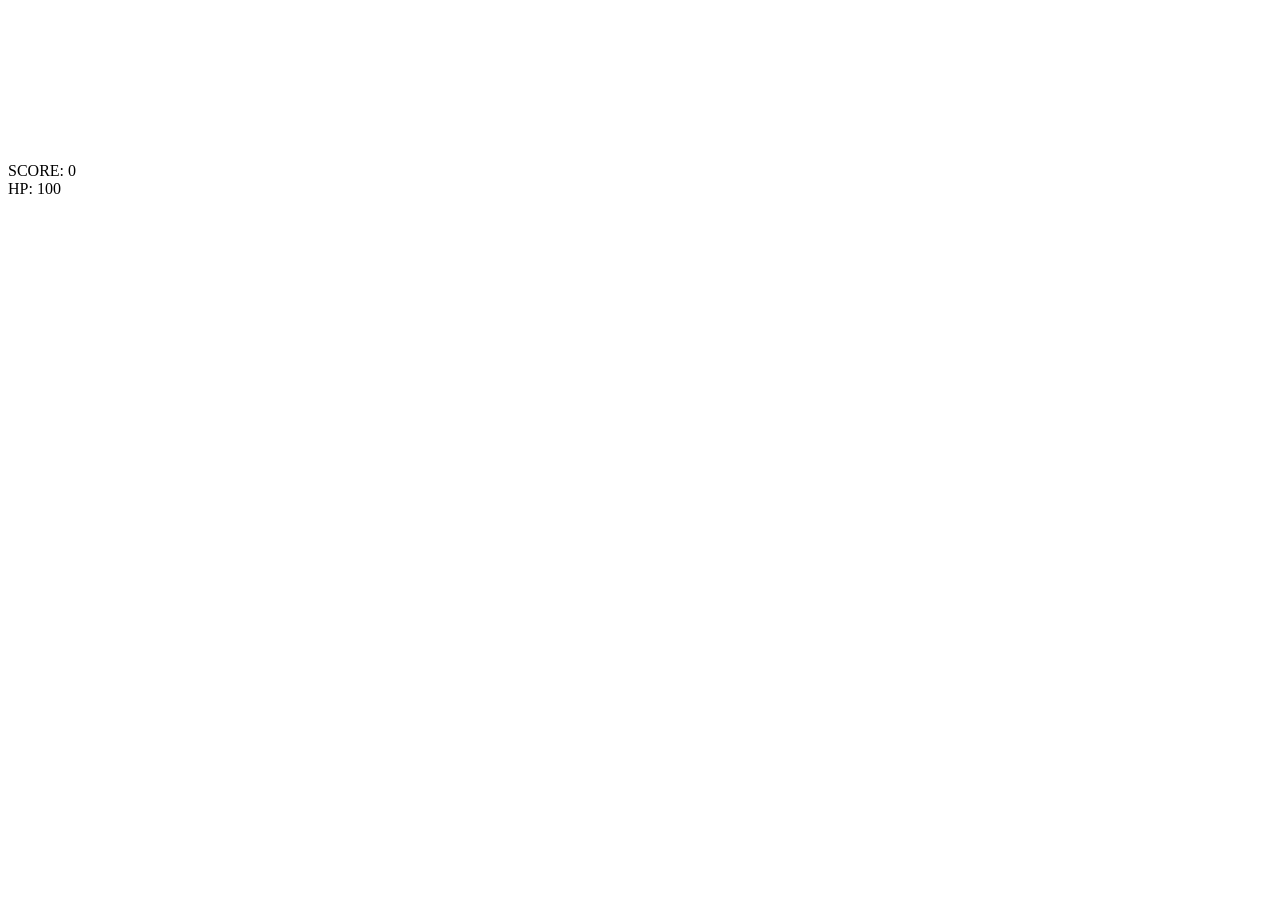
==== Index.html @ 70198f7b "Criar Index.html" ====
<!DOCTYPE html>
<html lang="pt-BR">
<head>
    <meta charset="UTF-8">
    <meta name="viewport"
          content="width=device-width, initial-scale=1.0, maximum-scale=1.0, user-scalable=no">

    <title>ON RED</title>
    <link rel="stylesheet" href="style.css">
</head>
<body>

    <main id="game-container">
        <canvas id="game"></canvas>

        <div id="hud">
            <div id="score">SCORE: 0</div>
            <div id="health">HP: 100</div>
        </div>
    </main>

    <script src="game.js"></script>
</body>
</html>
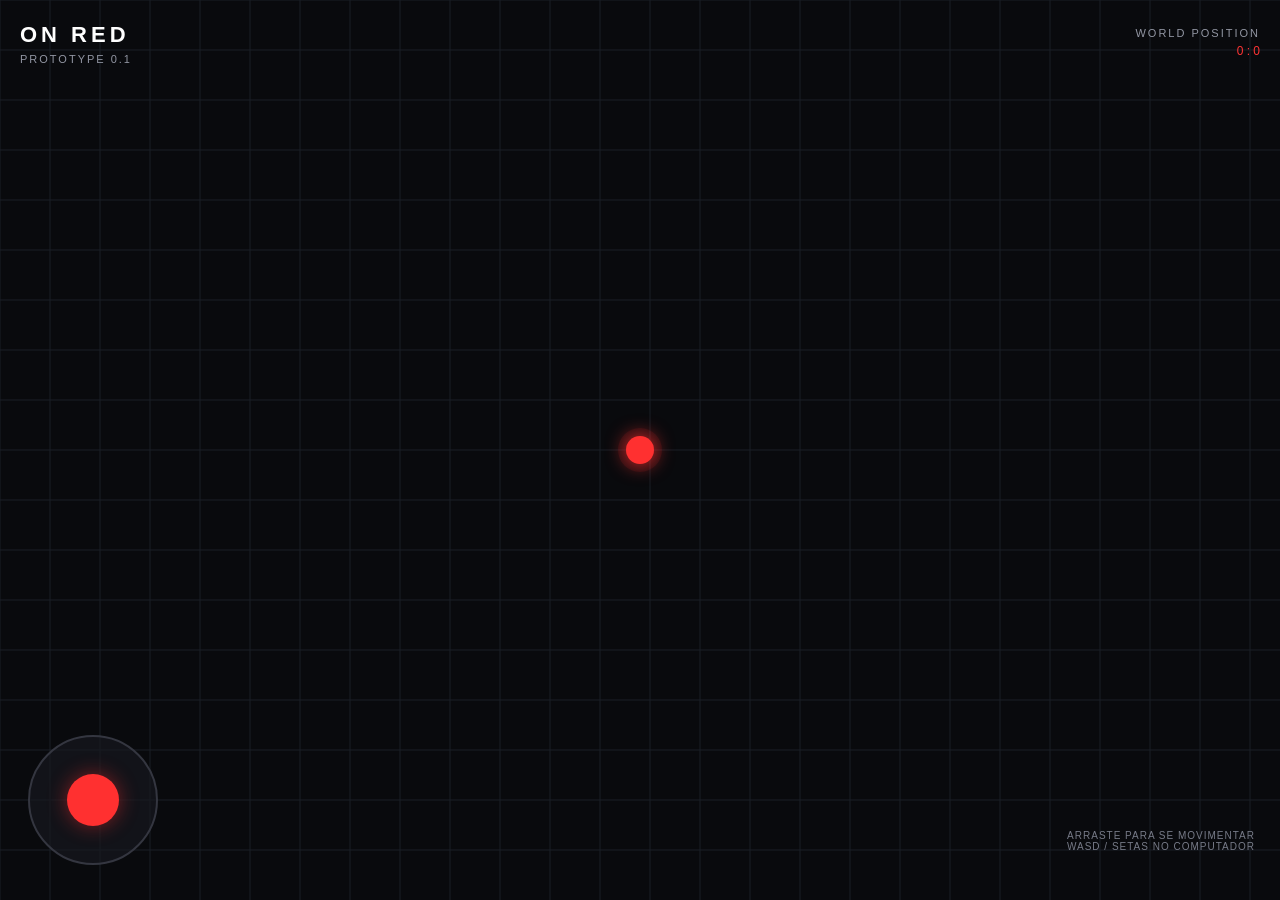
==== commit a6d78ddf: "Atualizar o Index.html" ====
--- a/Index.html
+++ b/Index.html
@@ -2,24 +2,332 @@
 <!DOCTYPE html>
 <html lang="pt-BR">
 <head>
-    <meta charset="UTF-8">
-    <meta name="viewport"
-          content="width=device-width, initial-scale=1.0, maximum-scale=1.0, user-scalable=no">
-
-    <title>ON RED</title>
-    <link rel="stylesheet" href="style.css">
+<meta charset="UTF-8">
+<meta name="viewport" content="width=device-width, initial-scale=1.0, maximum-scale=1.0, user-scalable=no">
+<title>ON RED | Prototype 0.1</title>
+
+<style>
+* {
+    margin: 0;
+    padding: 0;
+    box-sizing: border-box;
+}
+
+html, body {
+    width: 100%;
+    height: 100%;
+    overflow: hidden;
+    background: #090a0d;
+    font-family: Arial, sans-serif;
+    touch-action: none;
+}
+
+#game {
+    display: block;
+    width: 100%;
+    height: 100%;
+}
+
+#hud {
+    position: absolute;
+    top: 22px;
+    left: 20px;
+    right: 20px;
+    display: flex;
+    justify-content: space-between;
+    color: white;
+    pointer-events: none;
+    z-index: 2;
+}
+
+.logo {
+    font-size: 22px;
+    font-weight: 900;
+    letter-spacing: 4px;
+}
+
+.status {
+    font-size: 11px;
+    color: #9296a3;
+    margin-top: 5px;
+    letter-spacing: 2px;
+}
+
+#position {
+    color: #ff3434;
+    font-size: 12px;
+    text-align: right;
+    margin-top: 5px;
+}
+
+#joystick {
+    position: absolute;
+    width: 130px;
+    height: 130px;
+    bottom: 35px;
+    left: 28px;
+    border: 2px solid #343640;
+    border-radius: 50%;
+    background: #171920aa;
+    z-index: 3;
+    touch-action: none;
+}
+
+#stick {
+    position: absolute;
+    width: 52px;
+    height: 52px;
+    left: 50%;
+    top: 50%;
+    transform: translate(-50%, -50%);
+    border-radius: 50%;
+    background: #ff3030;
+    box-shadow: 0 0 20px #ff303077;
+}
+
+#instruction {
+    position: absolute;
+    bottom: 48px;
+    right: 25px;
+    color: #777b88;
+    font-size: 10px;
+    text-align: right;
+    letter-spacing: 1px;
+    pointer-events: none;
+}
+</style>
 </head>
+
 <body>
 
-    <main id="game-container">
-        <canvas id="game"></canvas>
-
-        <div id="hud">
-            <div id="score">SCORE: 0</div>
-            <div id="health">HP: 100</div>
-        </div>
-    </main>
-
-    <script src="game.js"></script>
+<canvas id="game"></canvas>
+
+<div id="hud">
+    <div>
+        <div class="logo">ON RED</div>
+        <div class="status">PROTOTYPE 0.1</div>
+    </div>
+
+    <div>
+        <div class="status">WORLD POSITION</div>
+        <div id="position">0 : 0</div>
+    </div>
+</div>
+
+<div id="joystick">
+    <div id="stick"></div>
+</div>
+
+<div id="instruction">
+    ARRASTE PARA SE MOVIMENTAR<br>
+    WASD / SETAS NO COMPUTADOR
+</div>
+
+<script>
+const canvas = document.getElementById("game");
+const ctx = canvas.getContext("2d");
+
+const positionDisplay = document.getElementById("position");
+const joystick = document.getElementById("joystick");
+const stick = document.getElementById("stick");
+
+let width = 0;
+let height = 0;
+let dpr = 1;
+
+const player = {
+    x: 0,
+    y: 0,
+    radius: 14,
+    speed: 260,
+    color: "#ff3030"
+};
+
+const camera = {
+    x: 0,
+    y: 0
+};
+
+const input = {
+    x: 0,
+    y: 0
+};
+
+const keys = {};
+
+let lastTime = 0;
+let joystickPointer = null;
+
+function resize() {
+    dpr = Math.min(window.devicePixelRatio || 1, 2);
+
+    width = window.innerWidth;
+    height = window.innerHeight;
+
+    canvas.width = width * dpr;
+    canvas.height = height * dpr;
+
+    ctx.setTransform(dpr, 0, 0, dpr, 0, 0);
+}
+
+function drawArena() {
+    ctx.fillStyle = "#090a0d";
+    ctx.fillRect(0, 0, width, height);
+
+    const gridSize = 50;
+
+    const offsetX = ((-camera.x % gridSize) + gridSize) % gridSize;
+    const offsetY = ((-camera.y % gridSize) + gridSize) % gridSize;
+
+    ctx.beginPath();
+
+    for (let x = offsetX; x < width; x += gridSize) {
+        ctx.moveTo(x, 0);
+        ctx.lineTo(x, height);
+    }
+
+    for (let y = offsetY; y < height; y += gridSize) {
+        ctx.moveTo(0, y);
+        ctx.lineTo(width, y);
+    }
+
+    ctx.strokeStyle = "#1b1e27";
+    ctx.lineWidth = 1;
+    ctx.stroke();
+}
+
+function drawPlayer() {
+    const screenX = width / 2;
+    const screenY = height / 2;
+
+    ctx.beginPath();
+    ctx.arc(screenX, screenY, player.radius + 8, 0, Math.PI * 2);
+    ctx.fillStyle = "#ff303018";
+    ctx.fill();
+
+    ctx.beginPath();
+    ctx.arc(screenX, screenY, player.radius, 0, Math.PI * 2);
+    ctx.fillStyle = player.color;
+    ctx.shadowColor = "#ff3030";
+    ctx.shadowBlur = 20;
+    ctx.fill();
+    ctx.shadowBlur = 0;
+}
+
+function updateMovement(delta) {
+    let moveX = input.x;
+    let moveY = input.y;
+
+    if (keys["ArrowLeft"] || keys["a"]) moveX -= 1;
+    if (keys["ArrowRight"] || keys["d"]) moveX += 1;
+    if (keys["ArrowUp"] || keys["w"]) moveY -= 1;
+    if (keys["ArrowDown"] || keys["s"]) moveY += 1;
+
+    const length = Math.hypot(moveX, moveY);
+
+    if (length > 1) {
+        moveX /= length;
+        moveY /= length;
+    }
+
+    player.x += moveX * player.speed * delta;
+    player.y += moveY * player.speed * delta;
+
+    camera.x = player.x;
+    camera.y = player.y;
+
+    positionDisplay.textContent =
+        `${Math.round(player.x)} : ${Math.round(player.y)}`;
+}
+
+function gameLoop(timestamp) {
+    const delta = lastTime
+        ? Math.min((timestamp - lastTime) / 1000, 0.05)
+        : 0;
+
+    lastTime = timestamp;
+
+    updateMovement(delta);
+    drawArena();
+    drawPlayer();
+
+    requestAnimationFrame(gameLoop);
+}
+
+// Joystick virtual
+
+function moveJoystick(event) {
+    const rect = joystick.getBoundingClientRect();
+
+    const centerX = rect.left + rect.width / 2;
+    const centerY = rect.top + rect.height / 2;
+
+    let dx = event.clientX - centerX;
+    let dy = event.clientY - centerY;
+
+    const maxDistance = 39;
+    const distance = Math.hypot(dx, dy);
+
+    if (distance > maxDistance) {
+        dx = dx / distance * maxDistance;
+        dy = dy / distance * maxDistance;
+    }
+
+    input.x = dx / maxDistance;
+    input.y = dy / maxDistance;
+
+    stick.style.left = `calc(50% + ${dx}px)`;
+    stick.style.top = `calc(50% + ${dy}px)`;
+}
+
+joystick.addEventListener("pointerdown", (event) => {
+    if (joystickPointer !== null) return;
+
+    joystickPointer = event.pointerId;
+    joystick.setPointerCapture(event.pointerId);
+    moveJoystick(event);
+});
+
+joystick.addEventListener("pointermove", (event) => {
+    if (event.pointerId !== joystickPointer) return;
+    moveJoystick(event);
+});
+
+function releaseJoystick(event) {
+    if (event.pointerId !== joystickPointer) return;
+
+    joystickPointer = null;
+    input.x = 0;
+    input.y = 0;
+
+    stick.style.left = "50%";
+    stick.style.top = "50%";
+}
+
+joystick.addEventListener("pointerup", releaseJoystick);
+joystick.addEventListener("pointercancel", releaseJoystick);
+
+// Teclado
+
+window.addEventListener("keydown", (event) => {
+    keys[event.key] = true;
+});
+
+window.addEventListener("keyup", (event) => {
+    keys[event.key] = false;
+});
+
+window.addEventListener("blur", () => {
+    Object.keys(keys).forEach(key => keys[key] = false);
+});
+
+// Inicialização
+
+window.addEventListener("resize", resize);
+
+resize();
+requestAnimationFrame(gameLoop);
+</script>
+
 </body>
 </html>
